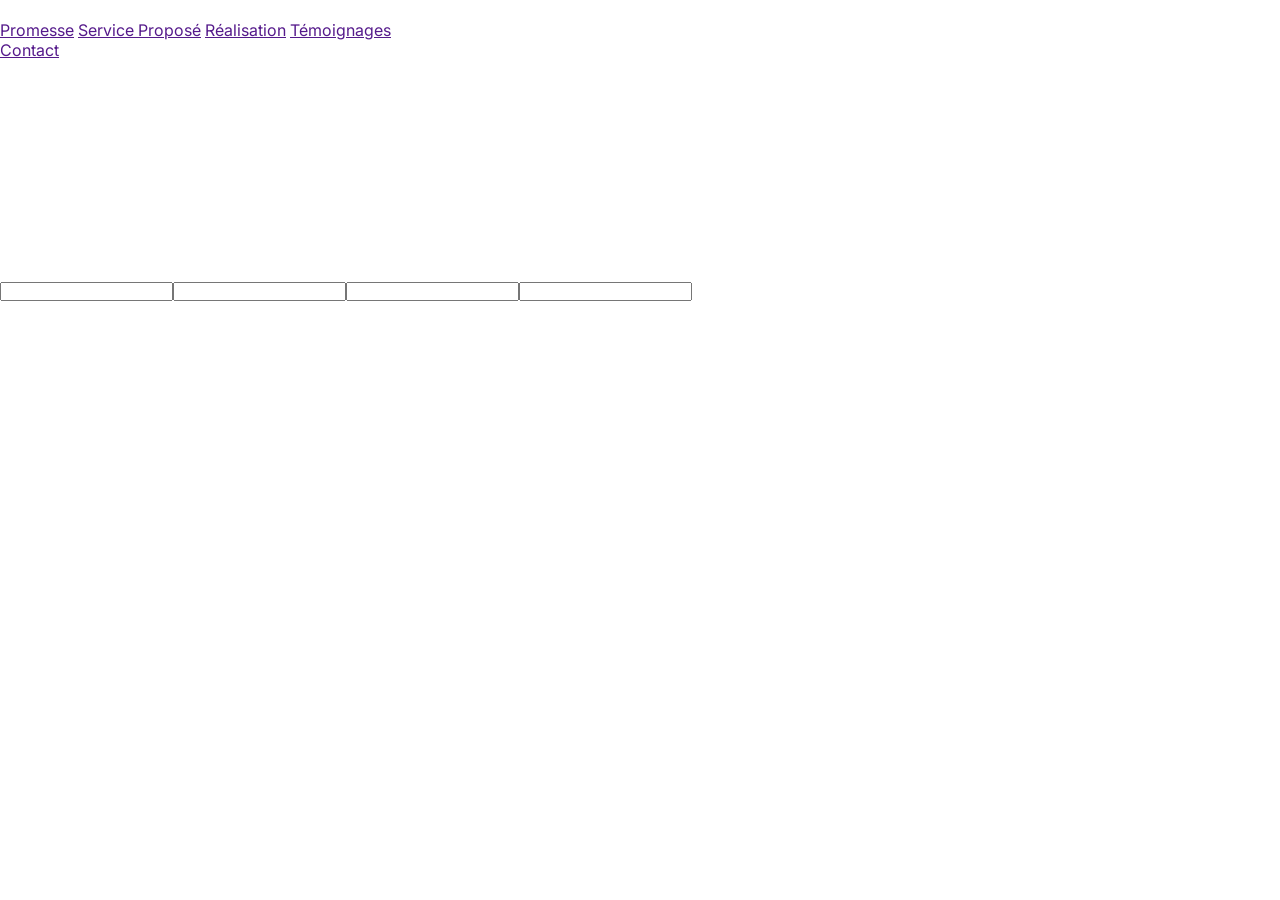
==== index.html @ 71e2f0ba "Sarah la plus belle <3" ====
<!DOCTYPE html>
<html lang="en">

<head>
    <meta charset="UTF-8">
    <meta name="viewport" content="width=device-width, initial-scale=1.0">
    <title>Document</title>
    <link rel="stylesheet" href="style.css">
</head>

<body>
    <header>
        <img src="asset/motion-designer/logo.png" alt="">
        <nav>
            <a href="">Promesse</a>
            <a href="">Service Proposé</a>
            <a href="">Réalisation</a>
            <a href="">Témoignages</a>
        </nav>
        <a href="">Contact</a>
    </header>

    <main>
        <!-- section hero  -->
        <section>
            <div>
                <h1></h1>
                <h3></h3>
                <a href=""></a>
                <a href=""></a>
            </div>
            <div>
                <img src="" alt="">
            </div>
        </section>
        <!-- section promesse et triple photo -->
        <section>
            <h2></h2>
            <p></p>
            <div>
                <div>
                    <img src="" alt="">
                    <img src="" alt="">
                    <img src="" alt="">
                </div>
                <div>
                    <i></i>
                    <p></p>
                    <i></i>
                    <p></p>
                    <i></i>
                    <p></p>
                    <i></i>
                    <p></p>
                </div>
                <a href=""></a>
            </div>
        </section>
        <!-- section triple carte  -->
        <section>
            <div>
                <!-- carte une -->
                <div>
                    <img src="" alt="">
                    <h3></h3>
                    <p></p>
                    <p></p>
                    <a href=""></a>
                </div>
                <!-- carte deux -->
                <div>
                    <img src="" alt="">
                    <h3></h3>
                    <p></p>
                    <p></p>
                    <a href=""></a>
                </div>
                <!-- carte trois -->
                <div>
                    <img src="" alt="">
                    <h3></h3>
                    <p></p>
                    <p></p>
                    <a href=""></a>
                </div>
            </div>
        </section>
        <!-- section realisation avec 4 grosse div -->
        <section>
            <h2></h2>
            <!-- div normal -->
            <div>
                <div>
                    <img src="" alt="">
                </div>
                <div>
                    <h3></h3>
                    <p></p>
                </div>
            </div>
            <!-- div inverser -->
            <div>
                <div>
                    <h3></h3>
                    <p></p>
                </div>
                <div>
                    <img src="" alt="">
                </div>
            </div>
            <!-- div normal -->
            <div>
                <div>
                    <img src="" alt="">
                </div>
                <div>
                    <h3></h3>
                    <p></p>
                </div>
            </div>
            <!-- div inverser -->
            <div>
                <div>
                    <h3></h3>
                    <p></p>
                </div>
                <div>
                    <img src="" alt="">
                </div>
            </div>
        </section>
        <!-- section temoignage -->
        <section>
            <h2></h2>
            <i></i>
            <div>
                <p></p>
                <div>
                    <img src="" alt="">
                    <p></p>
                    <p></p>
                </div>
            </div>
            <div>
                <p></p>
                <div>
                    <img src="" alt="">
                    <p></p>
                    <p></p>
                </div>
            </div>
            <i></i>
        </section>
    </main>

    <!-- et le footer de trouble -->
    <footer>
        <div>
            <div>
                <h3></h3>
                <p></p>
                <a href=""></a><a href=""></a><a href=""></a><a href=""></a><a href=""></a>
            </div>
            <div>
                <input type="text"><input type="text"><input type="text"><input type="text">
            </div>
            <a href=""></a>
        </div>
    </footer>
</body>

</html>
---- style.css ----
@import url('https://fonts.googleapis.com/css2?family=Inter:ital,opsz,wght@0,14..32,100..900;1,14..32,100..900&family=Space+Grotesk:wght@300..700&display=swap');

* {
    padding: 0;
    margin: 0;
    box-sizing: border-box;
}

/*-----------------------------------------------------------CLASSE GLOBAL------------------------------------------------------*/
body {
    font-family: "Inter", sans-serif;
}

h1 {
    font-family: "Space Grotesk", sans-serif;
}

h2 {
    font-family: "Space Grotesk", sans-serif;
}

h3 {
    font-family: "Space Grotesk", sans-serif;
}

/*-----------------------------------------------------------CLASSE DE TAILLE------------------------------------------------------*/
.w-100 {
    width: 100%;
}

.w-50 {
    width: 50%;
}

.w-48 {
    width: 48%;
}

.w-30 {
    width: 30%;
}

.w-20 {
    width: 20%;
}

.gap100 {
    gap: 100px;
}

.gap50 {
    gap: 50px;
}

.gap30 {
    gap: 30px;
}


/*-----------------------------------------------------------FLEX-BOX------------------------------------------------------*/
.flex {
    display: flex;
    flex-wrap: wrap;
}

.space-between {
    justify-content: space-between;
}

.center-ver {
    align-items: center;
}

.center-orh {
    justify-content: center;
}

/*--------------------------------------------------------MARGIN ET PADDING----------------------------------------------------------*/
.mgt128 {
    margin-top: 128px;
}

.mgt50 {
    margin-top: 50px;
}

.mgt30 {
    margin-top: 30px;
}

.mgt15 {
    margin-top: 25px;
}

.mgb128 {
    margin-bottom: 128px;
}

.mgb50 {
    margin-bottom: 50px;
}

.mgb30 {
    margin-bottom: 30px;
}

.mgb15 {
    margin-bottom: 15px;
}

/*----------------------------------------------------CONTAINER----------------------------------------------*/
.container1000 {
    max-width: 1000px;
    margin-left: auto;
    margin-right: auto;
}
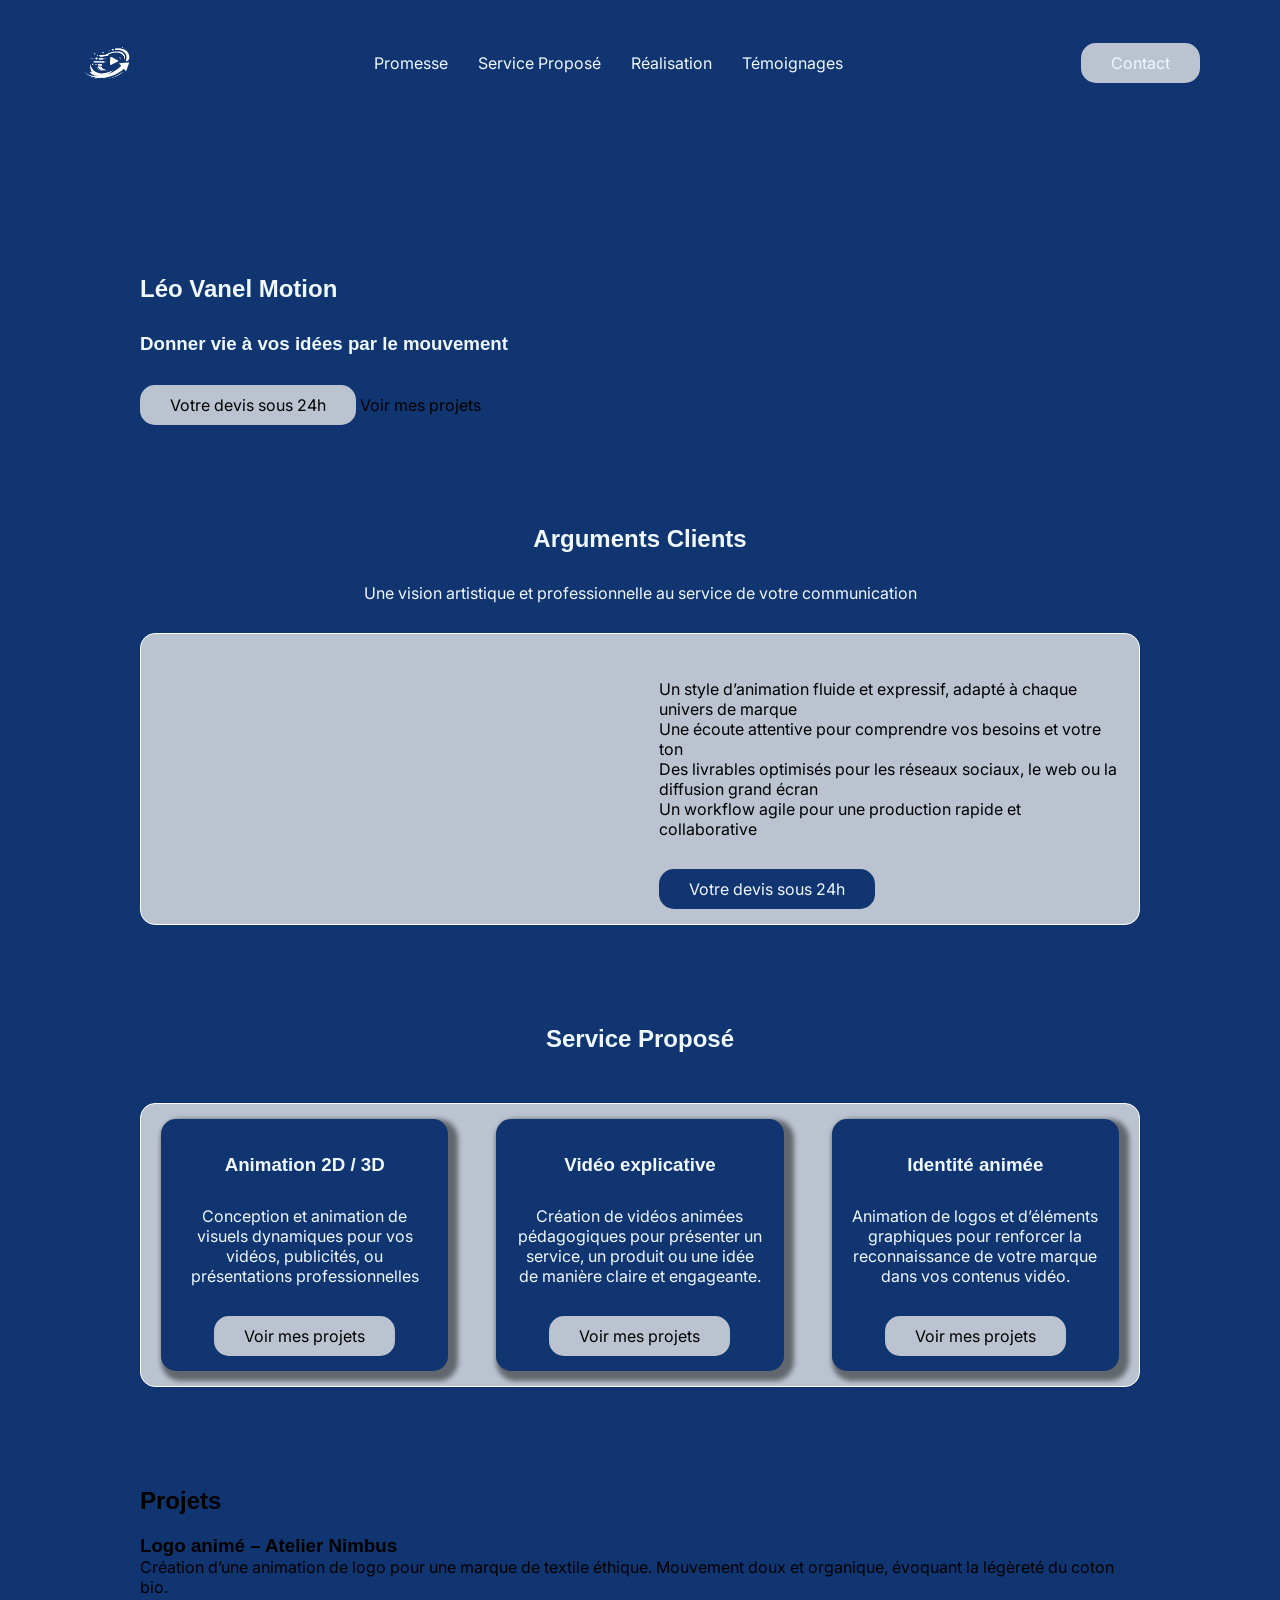
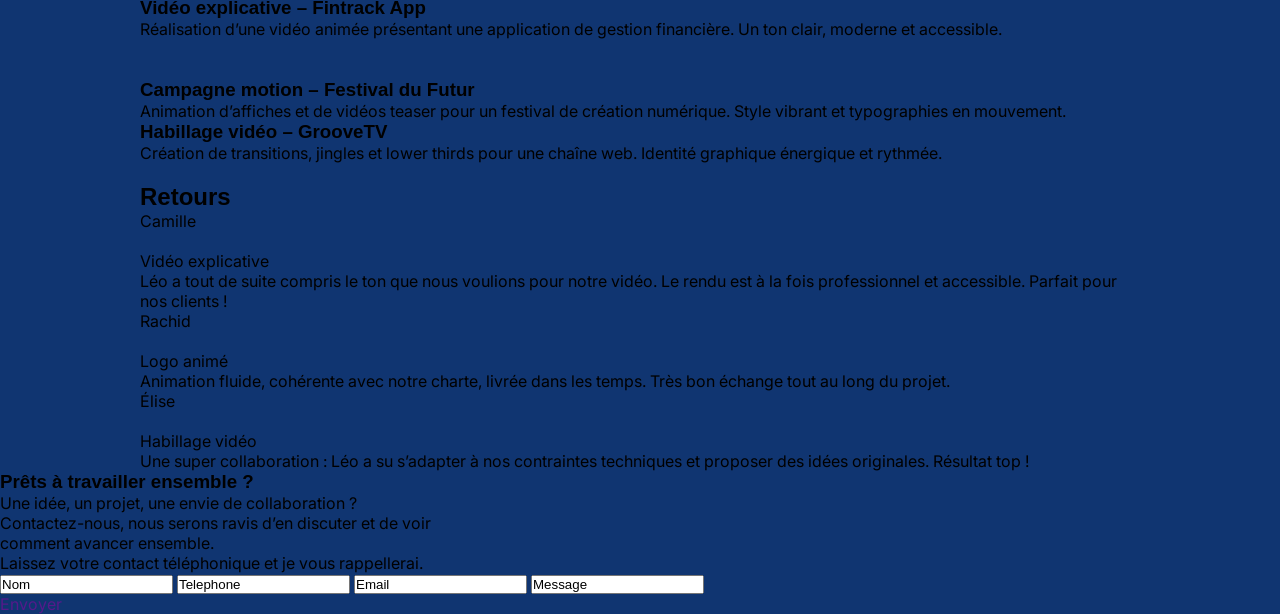
==== commit 3746237f: "drge" ====
--- a/index.html
+++ b/index.html
@@ -6,165 +6,200 @@
     <meta name="viewport" content="width=device-width, initial-scale=1.0">
     <title>Document</title>
     <link rel="stylesheet" href="style.css">
+    <link rel="stylesheet" type="text/css"
+        href="https://cdn.jsdelivr.net/npm/@phosphor-icons/web@2.1.1/src/regular/style.css" />
+    <link rel="stylesheet" type="text/css"
+        href="https://cdn.jsdelivr.net/npm/@phosphor-icons/web@2.1.1/src/fill/style.css" />
 </head>
 
 <body>
-    <header>
-        <img src="asset/motion-designer/logo.png" alt="">
-        <nav>
-            <a href="">Promesse</a>
-            <a href="">Service Proposé</a>
-            <a href="">Réalisation</a>
-            <a href="">Témoignages</a>
+    <header class="flex space-between center-ver">
+        <img src="asset/motion-designer/transparent-logo.png" alt="" width="5%" class="blanc">
+        <nav class="flex gap30 align-center">
+            <a href="#promesse" class="txtalice txt-center">Promesse</a>
+            <a href="#service" class="txtalice txt-center">Service Proposé</a>
+            <a href="#réalisation" class="txtalice txt-center">Réalisation</a>
+            <a href="#témoignage" class="txtalice txt-center">Témoignages</a>
         </nav>
-        <a href="">Contact</a>
+        <a href="#contact" class="txtalice txt-center btn-gris">Contact</a>
     </header>
 
-    <main>
+    <main class="container1000">
         <!-- section hero  -->
-        <section>
-            <div>
-                <h1></h1>
-                <h3></h3>
-                <a href=""></a>
-                <a href=""></a>
-            </div>
-            <div>
-                <img src="" alt="">
+        <section class="flex space-between mgt100">
+            <div class="w-48">
+                <h1 class="txtalice mgt50">Léo Vanel Motion</h1>
+                <h3 class="txtalice mgt30">Donner vie à vos idées par le mouvement</h3>
+                <a href="" class="change-a mgt30 gap10 btn-gris txtblack">Votre devis sous 24h</a>
+                <a href="" class="change-a mgt30 btn-hero txtblack">Voir mes projets</a>
+            </div>
+            <div class="w-48">
+                <img src="asset/motion-designer/couverture.png" alt="" width="100%" class="br-15">
             </div>
         </section>
         <!-- section promesse et triple photo -->
-        <section>
-            <h2></h2>
-            <p></p>
-            <div>
-                <div>
-                    <img src="" alt="">
-                    <img src="" alt="">
-                    <img src="" alt="">
-                </div>
-                <div>
-                    <i></i>
-                    <p></p>
-                    <i></i>
-                    <p></p>
-                    <i></i>
-                    <p></p>
-                    <i></i>
-                    <p></p>
-                </div>
-                <a href=""></a>
-            </div>
-        </section>
-        <!-- section triple carte  -->
-        <section>
-            <div>
+        <section id="promesse" class="mgt100">
+            <h2 class="txtalice txt-center">Arguments Clients</h2>
+            <p class="txtalice txt-center mgt30">Une vision artistique et professionnelle au service de votre
+                communication</p>
+            <div class="flex space-between card-grise mgt30">
+                <div class="w-48 mgt30">
+                    <img src="asset/motion-designer/promesse.png" alt="" width="50%" class="br-15">
+                    <img src="" alt="">
+                    <img src="" alt="">
+                </div>
+                <div class="w-48 mgt30 ">
+                    <i class="ph ph-check-circle"></i>
+                    <p> Un style d’animation fluide et expressif, adapté à chaque univers de marque</p>
+
+                    <i class="ph ph-check-circle"></i>
+                    <p>Une écoute attentive pour comprendre vos besoins et votre ton</p>
+
+                    <i class="ph ph-check-circle"></i>
+                    <p>Des livrables optimisés pour les réseaux sociaux, le web ou la diffusion grand écran</p>
+
+                    <i class="ph ph-check-circle"></i>
+                    <p>Un workflow agile pour une production rapide et collaborative</p>
+
+                    <a href="" class="change-a btn-blue txtalice mgt30">Votre devis sous 24h</a>
+                </div>
+
+            </div>
+        </section>
+        <!-- section Service Proposé + triple carte  -->
+        <section id="service" class="mgt100">
+            <h2 class="txt-center txtalice">Service Proposé</h2>
+            <div class="flex space-between mgt50 card-grise">
                 <!-- carte une -->
-                <div>
-                    <img src="" alt="">
-                    <h3></h3>
-                    <p></p>
-                    <p></p>
-                    <a href=""></a>
+                <div class="w-30 card-blue txt-center">
+                    <img src="" alt="">
+                    <h3 class="txtalice">Animation 2D / 3D</h3>
+                    <p class="txtalice mgt30">Conception et animation de visuels dynamiques pour vos vidéos, publicités, ou
+                        présentations professionnelles</p>
+                    <a href="asset/motion-designer/services/animation.png" class="btn-gris change-a txt-center mgt30 txtblack">Voir mes projets</a>
                 </div>
                 <!-- carte deux -->
-                <div>
-                    <img src="" alt="">
-                    <h3></h3>
-                    <p></p>
-                    <p></p>
-                    <a href=""></a>
+                <div class="w-30 card-blue txt-center">
+                    <img src="" alt="">
+                    <h3 class="txtalice">Vidéo explicative</h3>
+                    <p class="txtalice mgt30"> Création de vidéos animées pédagogiques pour présenter un service, un produit
+                        ou une idée de manière claire et engageante.</p>
+                    <a href="asset/motion-designer/services/video-explicative.png" class="btn-gris change-a txt-center mgt30 txtblack">Voir mes projets</a>
                 </div>
                 <!-- carte trois -->
-                <div>
-                    <img src="" alt="">
-                    <h3></h3>
-                    <p></p>
-                    <p></p>
-                    <a href=""></a>
+                <div class="w-30 card-blue txt-center">
+                    <img src="" alt="">
+                    <h3 class="txtalice">Identité animée</h3>
+                    <p class="txtalice mgt30">Animation de logos et d’éléments graphiques pour renforcer la reconnaissance de
+                        votre marque dans vos contenus vidéo.</p>
+                    <a href="asset/motion-designer/services/identite-animee.png" class="btn-gris change-a txt-center mgt30 txtblack">Voir mes projets</a>
                 </div>
             </div>
         </section>
         <!-- section realisation avec 4 grosse div -->
-        <section>
-            <h2></h2>
+        <section id="réalisation" class="mgt100">
+            <h2>Projets</h2>
             <!-- div normal -->
             <div>
                 <div>
-                    <img src="" alt="">
-                </div>
-                <div>
-                    <h3></h3>
-                    <p></p>
+                    <img src="asset/motion-designer/projets/atelier-nimbus.png" alt="" width="50%">
+                </div>
+                <div>
+                    <h3> Logo animé – Atelier Nimbus</h3>
+                    <p>Création d’une animation de logo pour une marque de textile éthique.
+                        Mouvement doux et organique, évoquant la légèreté du coton bio.</p>
                 </div>
             </div>
             <!-- div inverser -->
             <div>
                 <div>
-                    <h3></h3>
-                    <p></p>
-                </div>
-                <div>
-                    <img src="" alt="">
+                    <h3>Vidéo explicative – Fintrack App</h3>
+                    <p>Réalisation d’une vidéo animée présentant une application de gestion
+                        financière. Un ton clair, moderne et accessible.</p>
+                </div>
+                <div>
+                    <img src="asset/motion-designer/projets/fintrack.png" alt="" width="50%">
                 </div>
             </div>
             <!-- div normal -->
             <div>
                 <div>
-                    <img src="" alt="">
-                </div>
-                <div>
-                    <h3></h3>
-                    <p></p>
+                    <img src="asset/motion-designer/projets/festival-futur.png" alt="" width="50%">
+                </div>
+                <div>
+                    <h3>Campagne motion – Festival du Futur</h3>
+                    <p>Animation d’affiches et de vidéos teaser pour un festival de création
+                        numérique. Style vibrant et typographies en mouvement.</p>
                 </div>
             </div>
             <!-- div inverser -->
             <div>
                 <div>
-                    <h3></h3>
-                    <p></p>
-                </div>
-                <div>
-                    <img src="" alt="">
+                    <h3>Habillage vidéo – GrooveTV</h3>
+                    <p> Création de transitions, jingles et lower thirds pour une chaîne web.
+                        Identité graphique énergique et rythmée.</p>
+                </div>
+                <div>
+                    <img src="asset/motion-designer/projets/groove-tv.png" alt="" width="50%">
                 </div>
             </div>
         </section>
         <!-- section temoignage -->
-        <section>
-            <h2></h2>
-            <i></i>
-            <div>
-                <p></p>
-                <div>
-                    <img src="" alt="">
-                    <p></p>
-                    <p></p>
-                </div>
-            </div>
-            <div>
-                <p></p>
-                <div>
-                    <img src="" alt="">
-                    <p></p>
-                    <p></p>
-                </div>
-            </div>
-            <i></i>
+        <section id="témoignage">
+            <h2>Retours</h2>
+            <i class="ph ph-arrow-circle-left"></i>
+            <div>
+                <p>Camille</p>
+                <div>
+                    <img src="" alt="">
+                    <p>Vidéo explicative</p>
+                    <p>Léo a tout de suite compris le ton que nous voulions pour notre vidéo. Le
+                        rendu est à la fois professionnel et accessible. Parfait pour nos clients !
+                    </p>
+                </div>
+            </div>
+            <div>
+                <p>Rachid</p>
+                <div>
+                    <img src="" alt="">
+                    <p>Logo animé</p>
+                    <p>Animation fluide, cohérente avec notre charte, livrée dans les temps. Très
+                        bon échange tout au long du projet.</p>
+                </div>
+            </div>
+            <div>
+                <p>Élise</p>
+                <div>
+                    <img src="" alt="">
+                    <p>Habillage vidéo</p>
+                    <p>Une super collaboration : Léo a su s’adapter à nos contraintes techniques
+                        et proposer des idées originales. Résultat top !</p>
+                </div>
+            </div>
+            <i class="ph ph-arrow-circle-right"></i>
         </section>
     </main>
 
     <!-- et le footer de trouble -->
-    <footer>
+    <footer id="contact">
         <div>
             <div>
-                <h3></h3>
-                <p></p>
-                <a href=""></a><a href=""></a><a href=""></a><a href=""></a><a href=""></a>
-            </div>
-            <div>
-                <input type="text"><input type="text"><input type="text"><input type="text">
-            </div>
-            <a href=""></a>
+                <h3>Prêts à travailler ensemble ?</h3>
+                <p>Une idée, un projet, une envie de collaboration ?<br>
+                    Contactez-nous, nous serons ravis d’en discuter et de voir <br>
+                    comment avancer ensemble. <br>
+                    Laissez votre contact téléphonique et je vous rappellerai.</p>
+                <a href=""><i class="ph ph-discord-logo"></i></a><a href=""><i class="ph ph-facebook-logo"></i></a><a
+                    href=""><i class="ph ph-dribbble-logo"></i></a><a href=""><i class="ph ph-instagram-logo"></i></a><a
+                    href=""><i class="ph ph-behance-logo"></i></a>
+            </div>
+            <div>
+                <input type="text" value="Nom">
+                <input type="text" value="Telephone">
+                <input type="text" value="Email">
+                <input type="text" value="Message">
+            </div>
+            <a href="">Envoyer</a>
         </div>
     </footer>
 </body>
--- a/style.css
+++ b/style.css
@@ -9,6 +9,7 @@
 /*-----------------------------------------------------------CLASSE GLOBAL------------------------------------------------------*/
 body {
     font-family: "Inter", sans-serif;
+    background-color: #103571;
 }
 
 h1 {
@@ -22,6 +23,35 @@
 h3 {
     font-family: "Space Grotesk", sans-serif;
 }
+
+a{
+    text-decoration: none;
+}
+
+header{
+    padding: 40px 80px;
+}
+/*--------------------------------------------------------TEXTE--------------------------------------------------------------------*/
+.suppuce{
+    list-style-type: none;
+}
+
+.no-line{
+    text-decoration: none;
+}
+
+.bold{
+    font-weight: 800;
+}
+
+.txt-center{
+    text-align: center;
+}
+
+.majuscule{
+    text-transform: uppercase;
+}
+
 
 /*-----------------------------------------------------------CLASSE DE TAILLE------------------------------------------------------*/
 .w-100 {
@@ -54,6 +84,10 @@
 
 .gap30 {
     gap: 30px;
+}
+
+.gap10{
+    gap: 10px;
 }
 
 
@@ -75,9 +109,16 @@
     justify-content: center;
 }
 
+.change-a{
+    display: inline-block;
+}
 /*--------------------------------------------------------MARGIN ET PADDING----------------------------------------------------------*/
 .mgt128 {
     margin-top: 128px;
+}
+
+.mgt100{
+    margin-top: 100px;
 }
 
 .mgt50 {
@@ -113,4 +154,59 @@
     max-width: 1000px;
     margin-left: auto;
     margin-right: auto;
+}
+/*----------------------------------------------------CLASSE DE COULEURS----------------------------------------------*/
+.txtalice{
+    color: aliceblue;
+}
+
+.txtblue{
+    color: #103571;
+}
+
+.txtblack{
+    color: black;
+}
+
+.blanc{
+    filter: invert(1) saturate(0) brightness(8);
+}
+/*----------------------------------------------------ARRONDIE ET DEPLACEMENT----------------------------------------------*/
+.rond-header{
+    border-radius: 50%;
+}
+
+.br-15{
+    border-radius: 15px;
+}
+
+.moove-logo{
+    transform: translate(0px 0px);
+}
+
+/*----------------------------------------------------CARD ET BOUTTON----------------------------------------------*/
+.btn-gris{
+    background-color: #bbc3d0;
+    padding: 10px 30px;
+    border-radius: 15px;
+}
+
+.btn-blue{
+    background-color: #103571;
+    padding: 10px 30px;
+    border-radius: 15px;
+}
+
+.card-grise{
+background-color: #bbc3d0;
+padding: 15px 20px;
+border-radius: 15px;
+border: solid 1px #ffffff;
+}
+
+.card-blue{
+    background-color: #103571;
+    padding: 15px 20px;
+    border-radius: 15px;
+    box-shadow: 5px 5px 5px 5px rgba(0, 0, 0, 0.473);
 }
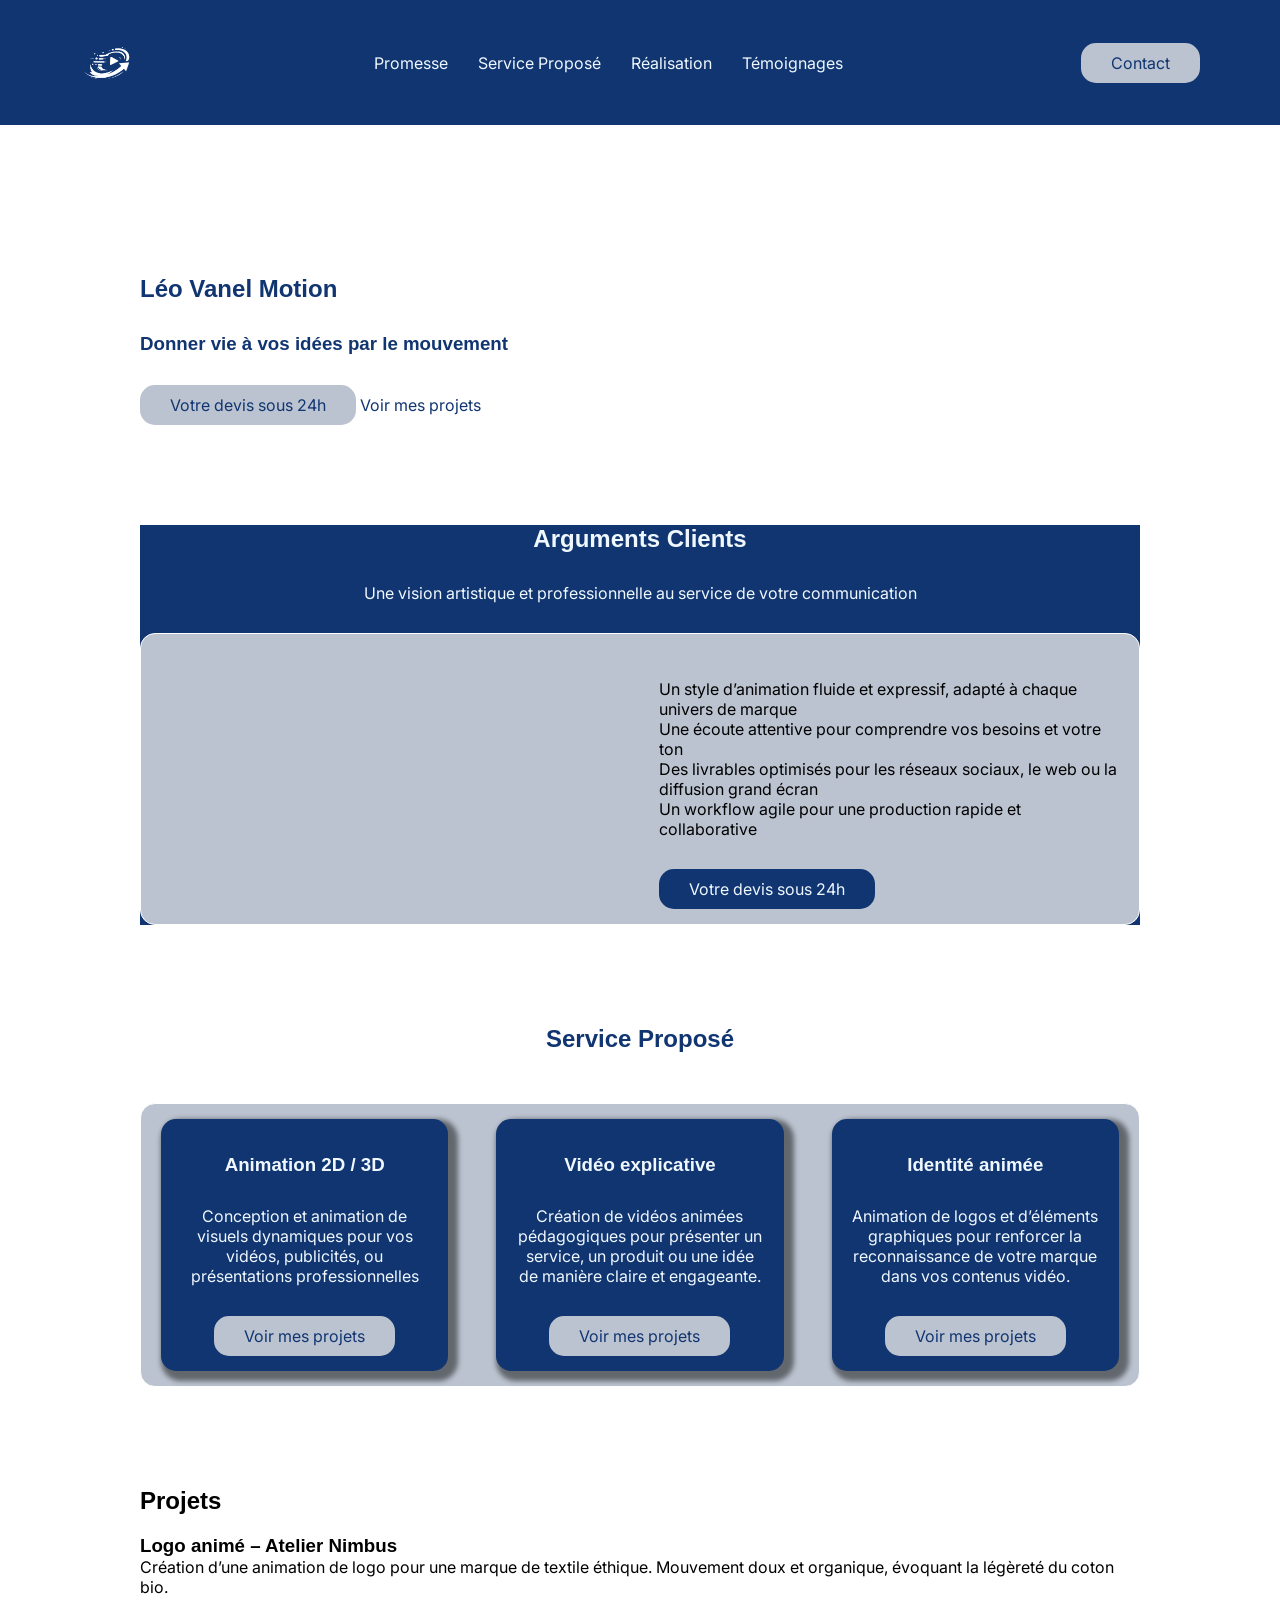
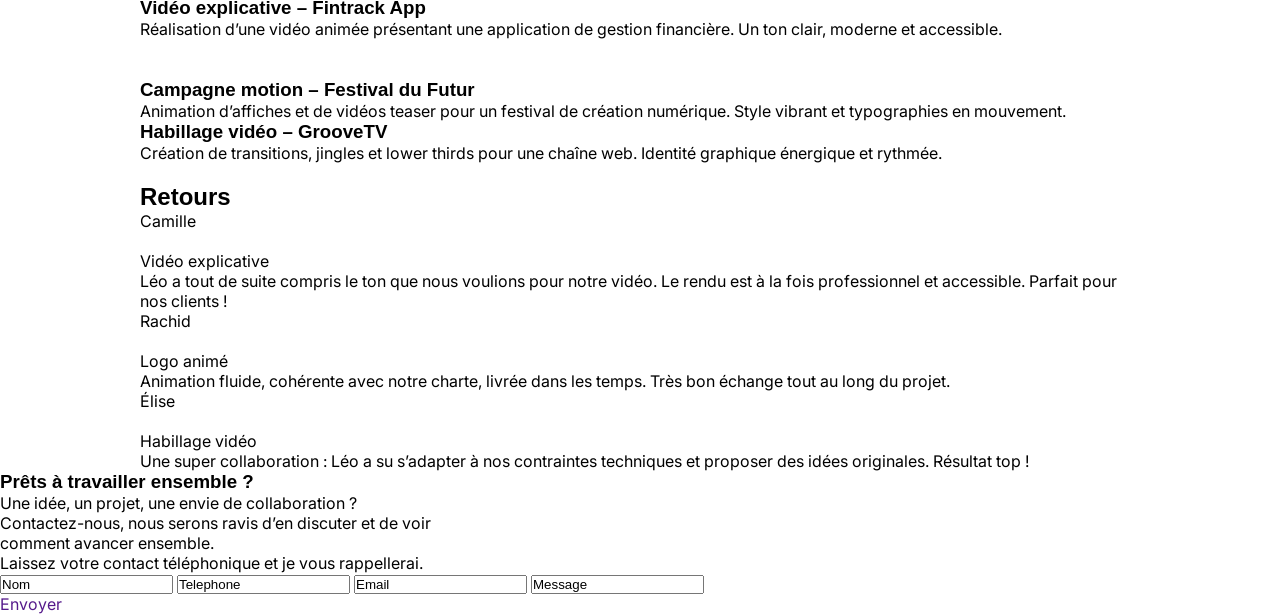
==== commit 2f3d3454: "gqh" ====
--- a/index.html
+++ b/index.html
@@ -13,7 +13,7 @@
 </head>
 
 <body>
-    <header class="flex space-between center-ver">
+    <header class="flex space-between center-ver bg-blue">
         <img src="asset/motion-designer/transparent-logo.png" alt="" width="5%" class="blanc">
         <nav class="flex gap30 align-center">
             <a href="#promesse" class="txtalice txt-center">Promesse</a>
@@ -21,24 +21,24 @@
             <a href="#réalisation" class="txtalice txt-center">Réalisation</a>
             <a href="#témoignage" class="txtalice txt-center">Témoignages</a>
         </nav>
-        <a href="#contact" class="txtalice txt-center btn-gris">Contact</a>
+        <a href="#contact" class="txtblue txt-center btn-gris">Contact</a>
     </header>
 
     <main class="container1000">
         <!-- section hero  -->
         <section class="flex space-between mgt100">
             <div class="w-48">
-                <h1 class="txtalice mgt50">Léo Vanel Motion</h1>
-                <h3 class="txtalice mgt30">Donner vie à vos idées par le mouvement</h3>
-                <a href="" class="change-a mgt30 gap10 btn-gris txtblack">Votre devis sous 24h</a>
-                <a href="" class="change-a mgt30 btn-hero txtblack">Voir mes projets</a>
+                <h1 class="txtblue mgt50">Léo Vanel Motion</h1>
+                <h3 class="txtblue mgt30">Donner vie à vos idées par le mouvement</h3>
+                <a href="" class="change-a mgt30 gap10 btn-gris txtblue">Votre devis sous 24h</a>
+                <a href="" class="change-a mgt30 btn-hero txtblue">Voir mes projets</a>
             </div>
             <div class="w-48">
                 <img src="asset/motion-designer/couverture.png" alt="" width="100%" class="br-15">
             </div>
         </section>
         <!-- section promesse et triple photo -->
-        <section id="promesse" class="mgt100">
+        <section id="promesse" class="mgt100 bg-blue">
             <h2 class="txtalice txt-center">Arguments Clients</h2>
             <p class="txtalice txt-center mgt30">Une vision artistique et professionnelle au service de votre
                 communication</p>
@@ -68,7 +68,7 @@
         </section>
         <!-- section Service Proposé + triple carte  -->
         <section id="service" class="mgt100">
-            <h2 class="txt-center txtalice">Service Proposé</h2>
+            <h2 class="txt-center txtblue">Service Proposé</h2>
             <div class="flex space-between mgt50 card-grise">
                 <!-- carte une -->
                 <div class="w-30 card-blue txt-center">
@@ -76,7 +76,7 @@
                     <h3 class="txtalice">Animation 2D / 3D</h3>
                     <p class="txtalice mgt30">Conception et animation de visuels dynamiques pour vos vidéos, publicités, ou
                         présentations professionnelles</p>
-                    <a href="asset/motion-designer/services/animation.png" class="btn-gris change-a txt-center mgt30 txtblack">Voir mes projets</a>
+                    <a href="asset/motion-designer/services/animation.png" class="btn-gris change-a txt-center mgt30 txtblue">Voir mes projets</a>
                 </div>
                 <!-- carte deux -->
                 <div class="w-30 card-blue txt-center">
@@ -84,7 +84,7 @@
                     <h3 class="txtalice">Vidéo explicative</h3>
                     <p class="txtalice mgt30"> Création de vidéos animées pédagogiques pour présenter un service, un produit
                         ou une idée de manière claire et engageante.</p>
-                    <a href="asset/motion-designer/services/video-explicative.png" class="btn-gris change-a txt-center mgt30 txtblack">Voir mes projets</a>
+                    <a href="asset/motion-designer/services/video-explicative.png" class="btn-gris change-a txt-center mgt30 txtblue">Voir mes projets</a>
                 </div>
                 <!-- carte trois -->
                 <div class="w-30 card-blue txt-center">
@@ -92,7 +92,7 @@
                     <h3 class="txtalice">Identité animée</h3>
                     <p class="txtalice mgt30">Animation de logos et d’éléments graphiques pour renforcer la reconnaissance de
                         votre marque dans vos contenus vidéo.</p>
-                    <a href="asset/motion-designer/services/identite-animee.png" class="btn-gris change-a txt-center mgt30 txtblack">Voir mes projets</a>
+                    <a href="asset/motion-designer/services/identite-animee.png" class="btn-gris change-a txt-center mgt30 txtblue">Voir mes projets</a>
                 </div>
             </div>
         </section>
--- a/style.css
+++ b/style.css
@@ -9,7 +9,6 @@
 /*-----------------------------------------------------------CLASSE GLOBAL------------------------------------------------------*/
 body {
     font-family: "Inter", sans-serif;
-    background-color: #103571;
 }
 
 h1 {
@@ -185,6 +184,10 @@
 }
 
 /*----------------------------------------------------CARD ET BOUTTON----------------------------------------------*/
+.bg-blue{
+    background-color: #103571;
+}
+
 .btn-gris{
     background-color: #bbc3d0;
     padding: 10px 30px;
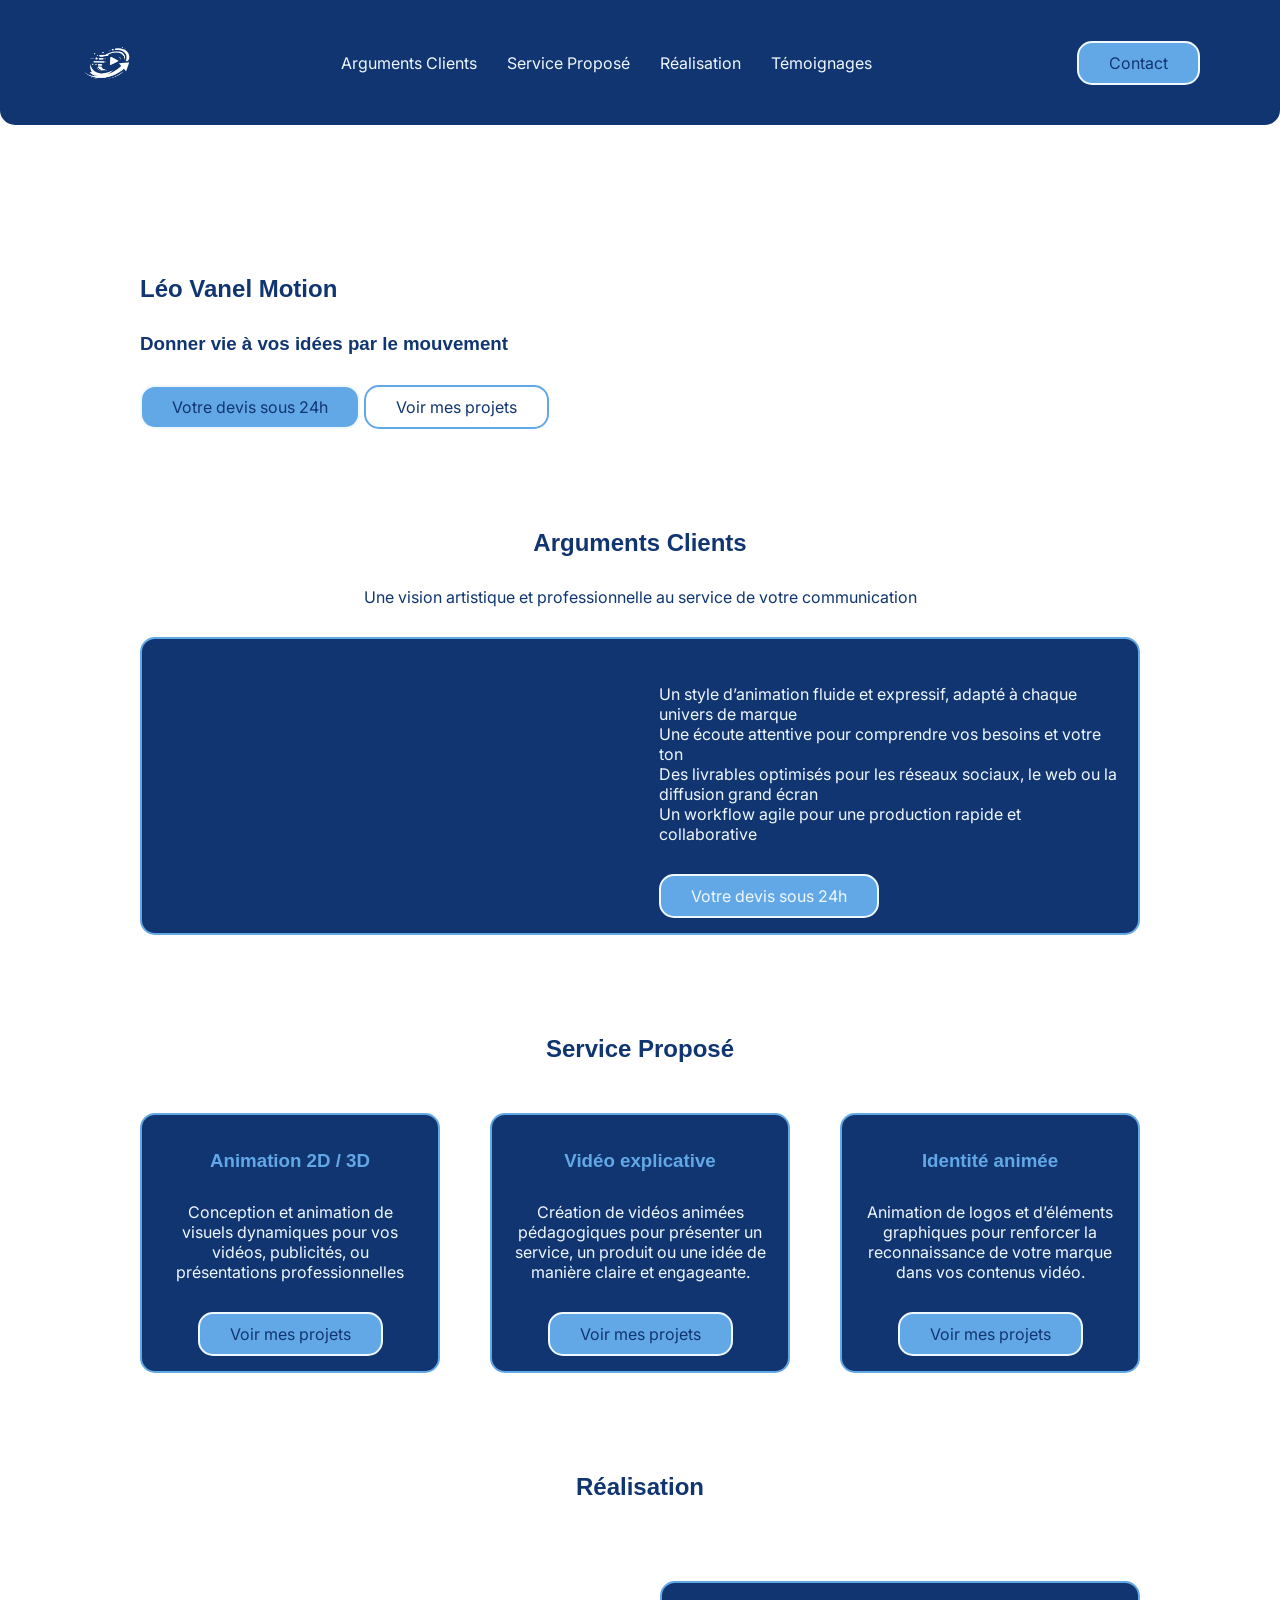
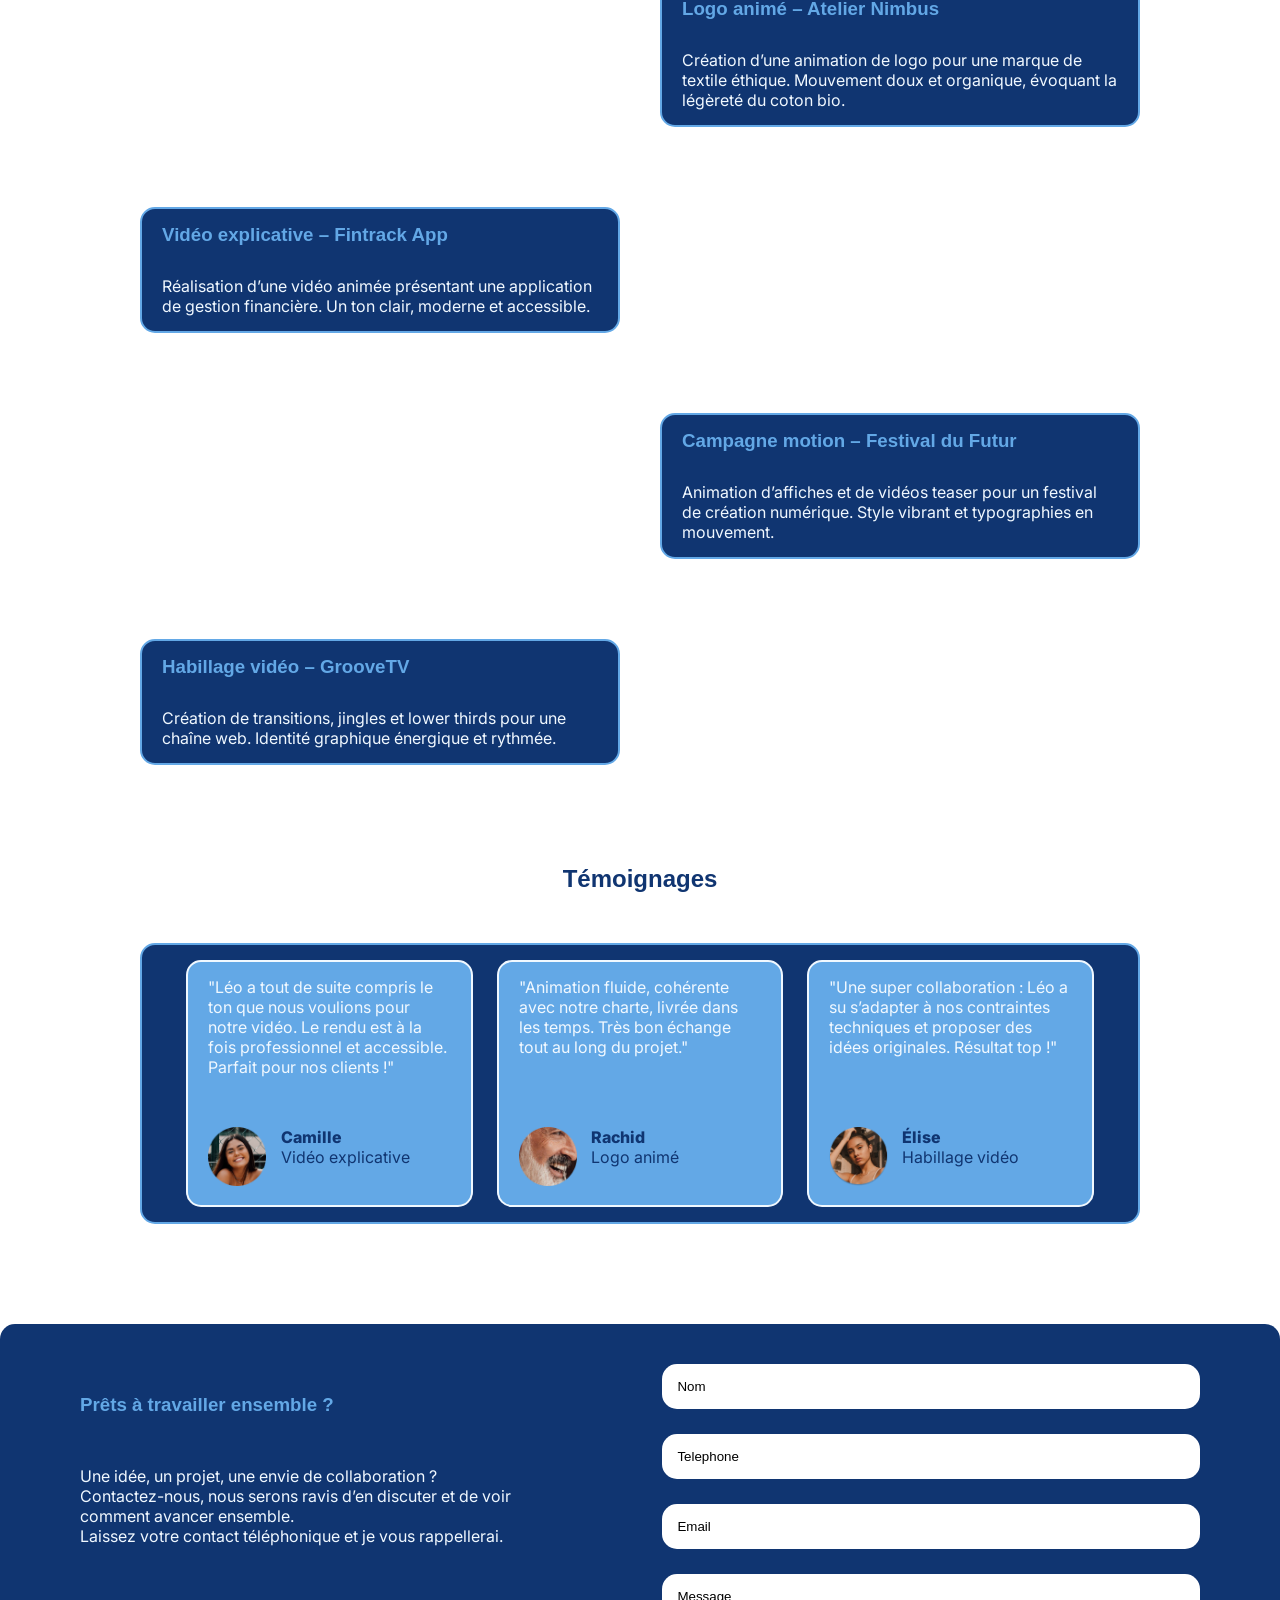
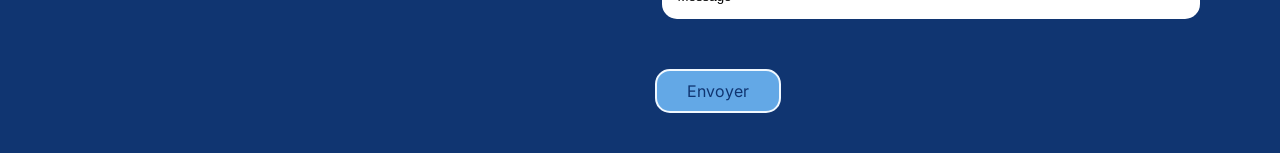
==== commit f9a754e1: "Pour sarah" ====
--- a/index.html
+++ b/index.html
@@ -16,12 +16,12 @@
     <header class="flex space-between center-ver bg-blue">
         <img src="asset/motion-designer/transparent-logo.png" alt="" width="5%" class="blanc">
         <nav class="flex gap30 align-center">
-            <a href="#promesse" class="txtalice txt-center">Promesse</a>
+            <a href="#promesse" class="txtalice txt-center">Arguments Clients</a>
             <a href="#service" class="txtalice txt-center">Service Proposé</a>
             <a href="#réalisation" class="txtalice txt-center">Réalisation</a>
             <a href="#témoignage" class="txtalice txt-center">Témoignages</a>
         </nav>
-        <a href="#contact" class="txtblue txt-center btn-gris">Contact</a>
+        <a href="#contact" class="txtblue txt-center btn-ciel">Contact</a>
     </header>
 
     <main class="container1000">
@@ -30,38 +30,39 @@
             <div class="w-48">
                 <h1 class="txtblue mgt50">Léo Vanel Motion</h1>
                 <h3 class="txtblue mgt30">Donner vie à vos idées par le mouvement</h3>
-                <a href="" class="change-a mgt30 gap10 btn-gris txtblue">Votre devis sous 24h</a>
-                <a href="" class="change-a mgt30 btn-hero txtblue">Voir mes projets</a>
+                <a href="" class="change-a mgt30 gap10 btn-ciel txtblue">Votre devis sous 24h</a>
+                <a href="" class="change-a mgt30 btn-hero txtblue btn-border-ciel">Voir mes projets</a>
             </div>
             <div class="w-48">
                 <img src="asset/motion-designer/couverture.png" alt="" width="100%" class="br-15">
             </div>
         </section>
         <!-- section promesse et triple photo -->
-        <section id="promesse" class="mgt100 bg-blue">
-            <h2 class="txtalice txt-center">Arguments Clients</h2>
-            <p class="txtalice txt-center mgt30">Une vision artistique et professionnelle au service de votre
+        <section id="promesse" class="mgt100">
+            <h2 class="txtblue txt-center">Arguments Clients</h2>
+            <p class="txtblue txt-center mgt30">Une vision artistique et professionnelle au service de votre
                 communication</p>
-            <div class="flex space-between card-grise mgt30">
+            <div class="flex space-between big-card-bleu mgt30">
                 <div class="w-48 mgt30">
                     <img src="asset/motion-designer/promesse.png" alt="" width="50%" class="br-15">
                     <img src="" alt="">
                     <img src="" alt="">
-                </div>
-                <div class="w-48 mgt30 ">
-                    <i class="ph ph-check-circle"></i>
+                    <img src="" alt="">
+                </div>
+                <div class="w-48 mgt30 txtalice">
+                    <i class="ph ph-check-circle txt-ciel"></i>
                     <p> Un style d’animation fluide et expressif, adapté à chaque univers de marque</p>
 
-                    <i class="ph ph-check-circle"></i>
+                    <i class="ph ph-check-circle txt-ciel"></i>
                     <p>Une écoute attentive pour comprendre vos besoins et votre ton</p>
 
-                    <i class="ph ph-check-circle"></i>
+                    <i class="ph ph-check-circle txt-ciel"></i>
                     <p>Des livrables optimisés pour les réseaux sociaux, le web ou la diffusion grand écran</p>
 
-                    <i class="ph ph-check-circle"></i>
+                    <i class="ph ph-check-circle txt-ciel"></i>
                     <p>Un workflow agile pour une production rapide et collaborative</p>
 
-                    <a href="" class="change-a btn-blue txtalice mgt30">Votre devis sous 24h</a>
+                    <a href="" class="change-a btn-ciel txtalice mgt30">Votre devis sous 24h</a>
                 </div>
 
             </div>
@@ -69,137 +70,181 @@
         <!-- section Service Proposé + triple carte  -->
         <section id="service" class="mgt100">
             <h2 class="txt-center txtblue">Service Proposé</h2>
-            <div class="flex space-between mgt50 card-grise">
+            <div class="flex space-between mgt50">
                 <!-- carte une -->
                 <div class="w-30 card-blue txt-center">
                     <img src="" alt="">
-                    <h3 class="txtalice">Animation 2D / 3D</h3>
-                    <p class="txtalice mgt30">Conception et animation de visuels dynamiques pour vos vidéos, publicités, ou
+                    <h3 class="txt-ciel">Animation 2D / 3D</h3>
+                    <p class="txtalice mgt30">Conception et animation de visuels dynamiques pour vos vidéos, publicités,
+                        ou
                         présentations professionnelles</p>
-                    <a href="asset/motion-designer/services/animation.png" class="btn-gris change-a txt-center mgt30 txtblue">Voir mes projets</a>
+                    <a href="asset/motion-designer/services/animation.png"
+                        class="btn-ciel change-a txt-center mgt30 txtblue">Voir mes projets</a>
                 </div>
                 <!-- carte deux -->
                 <div class="w-30 card-blue txt-center">
                     <img src="" alt="">
-                    <h3 class="txtalice">Vidéo explicative</h3>
-                    <p class="txtalice mgt30"> Création de vidéos animées pédagogiques pour présenter un service, un produit
+                    <h3 class="txt-ciel">Vidéo explicative</h3>
+                    <p class="txtalice mgt30"> Création de vidéos animées pédagogiques pour présenter un service, un
+                        produit
                         ou une idée de manière claire et engageante.</p>
-                    <a href="asset/motion-designer/services/video-explicative.png" class="btn-gris change-a txt-center mgt30 txtblue">Voir mes projets</a>
+                    <a href="asset/motion-designer/services/video-explicative.png"
+                        class="btn-ciel change-a txt-center mgt30 txtblue">Voir mes projets</a>
                 </div>
                 <!-- carte trois -->
                 <div class="w-30 card-blue txt-center">
                     <img src="" alt="">
-                    <h3 class="txtalice">Identité animée</h3>
-                    <p class="txtalice mgt30">Animation de logos et d’éléments graphiques pour renforcer la reconnaissance de
+                    <h3 class="txt-ciel">Identité animée</h3>
+                    <p class="txtalice mgt30">Animation de logos et d’éléments graphiques pour renforcer la
+                        reconnaissance de
                         votre marque dans vos contenus vidéo.</p>
-                    <a href="asset/motion-designer/services/identite-animee.png" class="btn-gris change-a txt-center mgt30 txtblue">Voir mes projets</a>
+                    <a href="asset/motion-designer/services/identite-animee.png"
+                        class="btn-ciel change-a txt-center mgt30 txtblue">Voir mes projets</a>
                 </div>
             </div>
         </section>
         <!-- section realisation avec 4 grosse div -->
         <section id="réalisation" class="mgt100">
-            <h2>Projets</h2>
+            <h2 class="txt-center txtblue">Réalisation</h2>
             <!-- div normal -->
-            <div>
-                <div>
-                    <img src="asset/motion-designer/projets/atelier-nimbus.png" alt="" width="50%">
-                </div>
-                <div>
-                    <h3> Logo animé – Atelier Nimbus</h3>
-                    <p>Création d’une animation de logo pour une marque de textile éthique.
+            <div class="flex space-between mgt80">
+                <div class="w-48">
+                    <img src="asset/motion-designer/projets/atelier-nimbus.png" alt="" width="50%" class="br-15">
+                </div>
+                <div class="w-48 big-card-bleu">
+                    <h3 class="txt-ciel"> Logo animé – Atelier Nimbus</h3>
+                    <p class="mgt30 txtalice">Création d’une animation de logo pour une marque de textile éthique.
                         Mouvement doux et organique, évoquant la légèreté du coton bio.</p>
                 </div>
             </div>
             <!-- div inverser -->
-            <div>
-                <div>
-                    <h3>Vidéo explicative – Fintrack App</h3>
-                    <p>Réalisation d’une vidéo animée présentant une application de gestion
+            <div class="flex space-between mgt80">
+                <div class="w-48 big-card-bleu">
+                    <h3 class="txt-ciel">Vidéo explicative – Fintrack App</h3>
+                    <p class="mgt30 txtalice">Réalisation d’une vidéo animée présentant une application de gestion
                         financière. Un ton clair, moderne et accessible.</p>
                 </div>
-                <div>
-                    <img src="asset/motion-designer/projets/fintrack.png" alt="" width="50%">
+                <div class="w-48">
+                    <img src="asset/motion-designer/projets/fintrack.png" alt="" width="50%" class="br-15 mgl250">
                 </div>
             </div>
             <!-- div normal -->
-            <div>
-                <div>
-                    <img src="asset/motion-designer/projets/festival-futur.png" alt="" width="50%">
-                </div>
-                <div>
-                    <h3>Campagne motion – Festival du Futur</h3>
-                    <p>Animation d’affiches et de vidéos teaser pour un festival de création
+            <div class="flex space-between mgt80">
+                <div class="w-48">
+                    <img src="asset/motion-designer/projets/festival-futur.png" alt="" width="50%" class="br-15">
+                </div>
+                <div class="w-48 big-card-bleu">
+                    <h3 class="txt-ciel">Campagne motion – Festival du Futur</h3>
+                    <p class="mgt30 txtalice">Animation d’affiches et de vidéos teaser pour un festival de création
                         numérique. Style vibrant et typographies en mouvement.</p>
                 </div>
             </div>
             <!-- div inverser -->
-            <div>
-                <div>
-                    <h3>Habillage vidéo – GrooveTV</h3>
-                    <p> Création de transitions, jingles et lower thirds pour une chaîne web.
+            <div class="flex space-between mgt80">
+                <div class="w-48 big-card-bleu">
+                    <h3 class="txt-ciel">Habillage vidéo – GrooveTV</h3>
+                    <p class="mgt30 txtalice"> Création de transitions, jingles et lower thirds pour une chaîne web.
                         Identité graphique énergique et rythmée.</p>
                 </div>
-                <div>
-                    <img src="asset/motion-designer/projets/groove-tv.png" alt="" width="50%">
+                <div class="w-48">
+                    <img src="asset/motion-designer/projets/groove-tv.png" alt="" width="50%" class="br-15 mgl250">
                 </div>
             </div>
         </section>
         <!-- section temoignage -->
-        <section id="témoignage">
-            <h2>Retours</h2>
-            <i class="ph ph-arrow-circle-left"></i>
-            <div>
-                <p>Camille</p>
-                <div>
-                    <img src="" alt="">
-                    <p>Vidéo explicative</p>
-                    <p>Léo a tout de suite compris le ton que nous voulions pour notre vidéo. Le
-                        rendu est à la fois professionnel et accessible. Parfait pour nos clients !
-                    </p>
-                </div>
-            </div>
-            <div>
-                <p>Rachid</p>
-                <div>
-                    <img src="" alt="">
-                    <p>Logo animé</p>
-                    <p>Animation fluide, cohérente avec notre charte, livrée dans les temps. Très
-                        bon échange tout au long du projet.</p>
-                </div>
-            </div>
-            <div>
-                <p>Élise</p>
-                <div>
-                    <img src="" alt="">
-                    <p>Habillage vidéo</p>
-                    <p>Une super collaboration : Léo a su s’adapter à nos contraintes techniques
-                        et proposer des idées originales. Résultat top !</p>
-                </div>
-            </div>
-            <i class="ph ph-arrow-circle-right"></i>
+        <section id="témoignage" class="mgt100">
+            <h2 class="txt-center txtblue">Témoignages</h2>
+            <div class="flex space-between big-card-bleu mgt50">
+                <i class="ph ph-arrow-circle-left txtalice mgt110"></i>
+                <!-- carte de camille -->
+                <div class="w-30 card-ciel">
+
+                    <div>
+
+                        <p class="txtalice">"Léo a tout de suite compris le ton que nous voulions pour notre vidéo. Le
+                            rendu est à la fois professionnel et accessible. Parfait pour nos clients !"
+                        </p>
+                        <div class="flex mgt50">
+                            <div class="w-30">
+                                <img src="asset/motion-designer/Camile.png" alt="" width="80%">
+                            </div>
+                            <div class="w-70">
+                                <p class="bold txtblue">Camille</p>
+                                <p class="txtblue">Vidéo explicative</p>
+                            </div>
+                        </div>
+
+                    </div>
+                </div>
+                <!-- carte de rachid -->
+                <div class="w-30 card-ciel">
+
+                    <div>
+
+                        <p class="txtalice">"Animation fluide, cohérente avec notre charte, livrée dans les temps. Très
+                            bon échange tout au long du projet."</p>
+                        <div class="flex mgt70">
+                            <div class="w-30">
+                                <img src="asset/motion-designer/Rachid.png" alt="" width="80%">
+                            </div>
+                            <div class="w-70">
+                                <p class="bold txtblue ">Rachid</p>
+                                <p class="txtblue">Logo animé</p>
+                            </div>
+                        </div>
+
+
+                    </div>
+                </div>
+                <!-- carte de Elise -->
+                <div class="w-30 card-ciel">
+
+                    <div>
+
+                        <p class="txtalice">"Une super collaboration : Léo a su s’adapter à nos contraintes techniques
+                            et proposer des idées originales. Résultat top !"</p>
+                        <div class="flex mgt70">
+                            <div class="w-30">
+                                <img src="asset/motion-designer/Elise.png" alt="" width="80%">
+
+                            </div>
+                            <div class="w-70">
+                                <p class="bold txtblue">Élise</p>
+                                <p class="txtblue">Habillage vidéo</p>
+                            </div>
+                        </div>
+                    </div>
+
+                </div>
+                <i class="ph ph-arrow-circle-right txtalice mgt110"></i>
         </section>
     </main>
 
     <!-- et le footer de trouble -->
-    <footer id="contact">
-        <div>
-            <div>
-                <h3>Prêts à travailler ensemble ?</h3>
-                <p>Une idée, un projet, une envie de collaboration ?<br>
+    <footer id="contact" class="mgt100 bg-blue">
+        <div class="flex space-between">
+            <div class="w-48">
+                <h3 class="txt-ciel mgt30">Prêts à travailler ensemble ?</h3>
+                <p class="txtalice mgt50">Une idée, un projet, une envie de collaboration ?<br>
                     Contactez-nous, nous serons ravis d’en discuter et de voir <br>
                     comment avancer ensemble. <br>
                     Laissez votre contact téléphonique et je vous rappellerai.</p>
-                <a href=""><i class="ph ph-discord-logo"></i></a><a href=""><i class="ph ph-facebook-logo"></i></a><a
-                    href=""><i class="ph ph-dribbble-logo"></i></a><a href=""><i class="ph ph-instagram-logo"></i></a><a
-                    href=""><i class="ph ph-behance-logo"></i></a>
-            </div>
-            <div>
-                <input type="text" value="Nom">
-                <input type="text" value="Telephone">
-                <input type="text" value="Email">
-                <input type="text" value="Message">
-            </div>
-            <a href="">Envoyer</a>
+                <div class="gap30 flex">
+                    <a href="" class="mgt50 change-a txtalice"><i class="ph ph-discord-logo"></i></a><a href=""
+                        class="mgt50 change-a txtalice"><i class="ph ph-facebook-logo"></i></a><a href=""
+                        class="mgt50 change-a txtalice"><i class="ph ph-dribbble-logo"></i></a><a href=""
+                        class="mgt50 change-a txtalice"><i class="ph ph-instagram-logo"></i></a><a href=""
+                        class="mgt50 change-a txtalice"><i class="ph ph-behance-logo"></i></a>
+                </div>
+
+            </div>
+            <div class="w-48">
+                <input type="text" value="Nom" class="w-100  ">
+                <input type="text" value="Telephone" class="w-100 mgt15 ">
+                <input type="text" value="Email" class="w-100 mgt15 ">
+                <input type="text" value="Message" class="w-100 mgt15 ">
+            </div>
+            <a href="" class="change-a btn-ciel txtblue mgt50 mgl575">Envoyer</a>
         </div>
     </footer>
 </body>
--- a/style.css
+++ b/style.css
@@ -29,6 +29,18 @@
 
 header{
     padding: 40px 80px;
+    border-radius:0px 0px 15px 15px;
+}
+
+footer{
+    padding: 40px 80px;
+    border-radius:15px 15px 0px 0px;
+}
+
+input{
+    padding: 15px 15px;
+    border-radius: 15px;
+    border: none;
 }
 /*--------------------------------------------------------TEXTE--------------------------------------------------------------------*/
 .suppuce{
@@ -55,6 +67,10 @@
 /*-----------------------------------------------------------CLASSE DE TAILLE------------------------------------------------------*/
 .w-100 {
     width: 100%;
+}
+
+.w-70{
+    width: 70%;
 }
 
 .w-50 {
@@ -116,10 +132,22 @@
     margin-top: 128px;
 }
 
+.mgt110{
+    margin-top: 110px;
+}
+
 .mgt100{
     margin-top: 100px;
 }
 
+.mgt80{
+    margin-top: 80px;
+}
+
+.mgt70{
+    margin-top: 70px;
+}
+
 .mgt50 {
     margin-top: 50px;
 }
@@ -148,6 +176,13 @@
     margin-bottom: 15px;
 }
 
+.mgl250{
+    margin-left: 250px;
+}
+
+.mgl575{
+    margin-left: 575px;
+}
 /*----------------------------------------------------CONTAINER----------------------------------------------*/
 .container1000 {
     max-width: 1000px;
@@ -163,6 +198,10 @@
     color: #103571;
 }
 
+.txt-ciel{
+    color: #63a8e6;
+}
+
 .txtblack{
     color: black;
 }
@@ -184,6 +223,10 @@
 }
 
 /*----------------------------------------------------CARD ET BOUTTON----------------------------------------------*/
+.bg-alice{
+    background-color: aliceblue;
+}
+
 .bg-blue{
     background-color: #103571;
 }
@@ -198,18 +241,40 @@
     background-color: #103571;
     padding: 10px 30px;
     border-radius: 15px;
-}
-
-.card-grise{
-background-color: #bbc3d0;
+    border:  solid 2px #63a8e6;
+}
+
+.btn-border-ciel{
+    border: solid 2px #63a8e6;
+    padding: 10px 30px;
+    border-radius: 15px;
+}
+
+.btn-ciel{
+    background-color: #63a8e6;
+    padding: 10px 30px;
+    border-radius: 15px;
+    border: solid 2px aliceblue;
+}
+
+.big-card-bleu{
+background-color:#103571;
 padding: 15px 20px;
 border-radius: 15px;
 border: solid 1px #ffffff;
+border: solid 2px #63a8e6;
 }
 
 .card-blue{
     background-color: #103571;
     padding: 15px 20px;
     border-radius: 15px;
-    box-shadow: 5px 5px 5px 5px rgba(0, 0, 0, 0.473);
+    border: solid 2px #63a8e6;
+}
+
+.card-ciel{
+    background-color: #63a8e6;
+    padding: 15px 20px;
+    border-radius: 15px;
+    border: solid 2px aliceblue;
 }
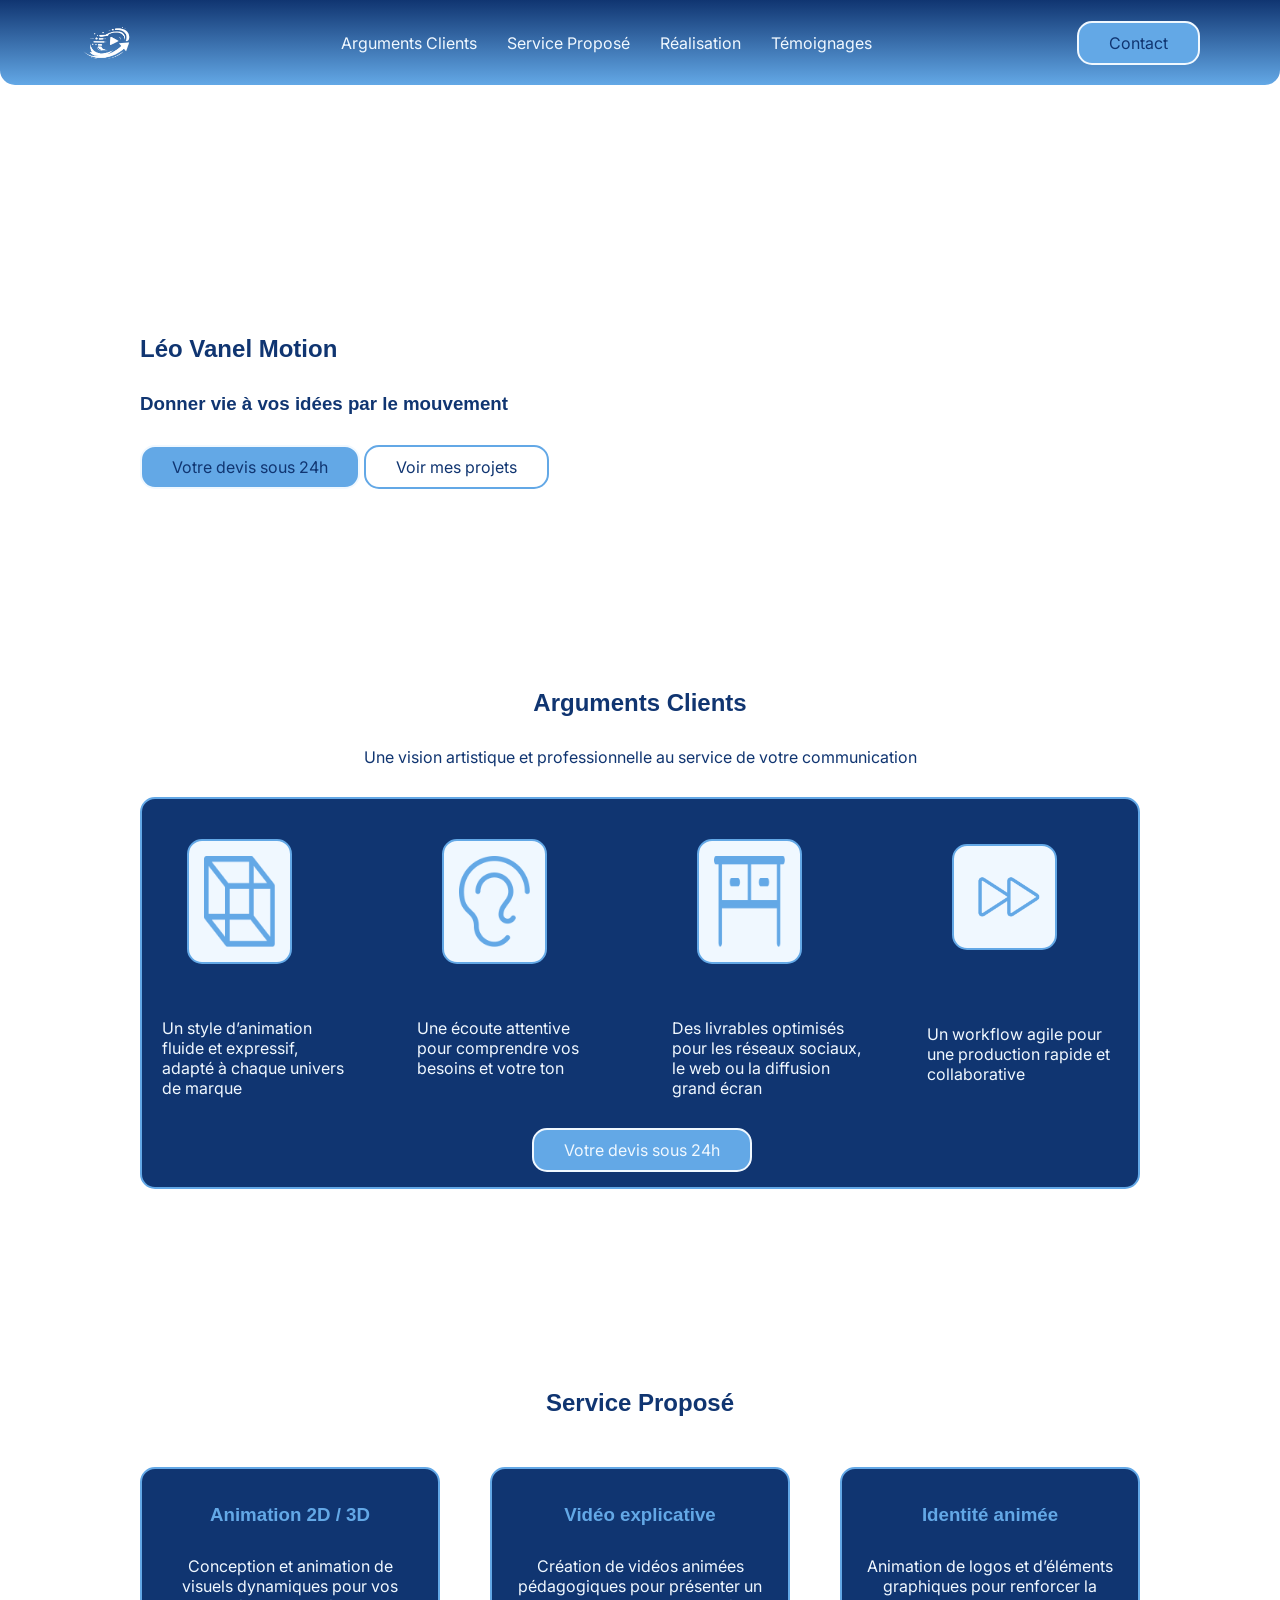
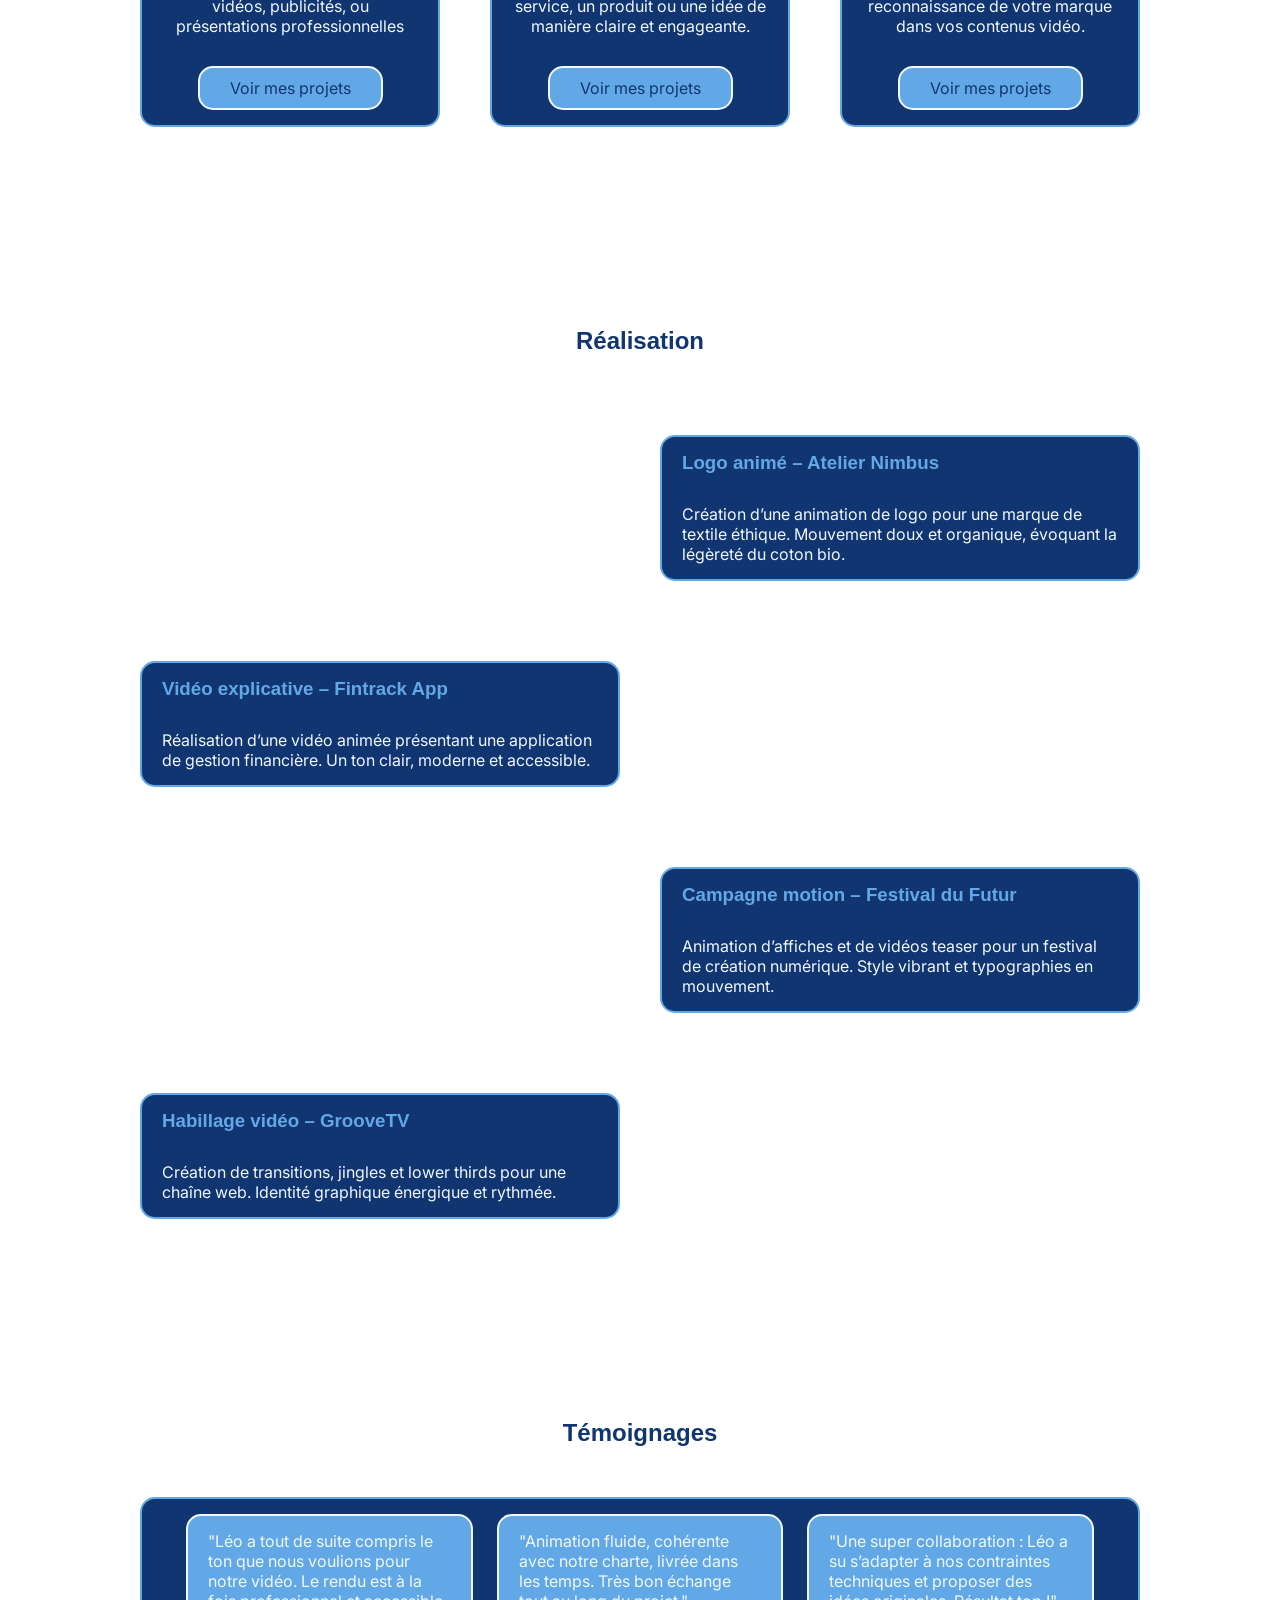
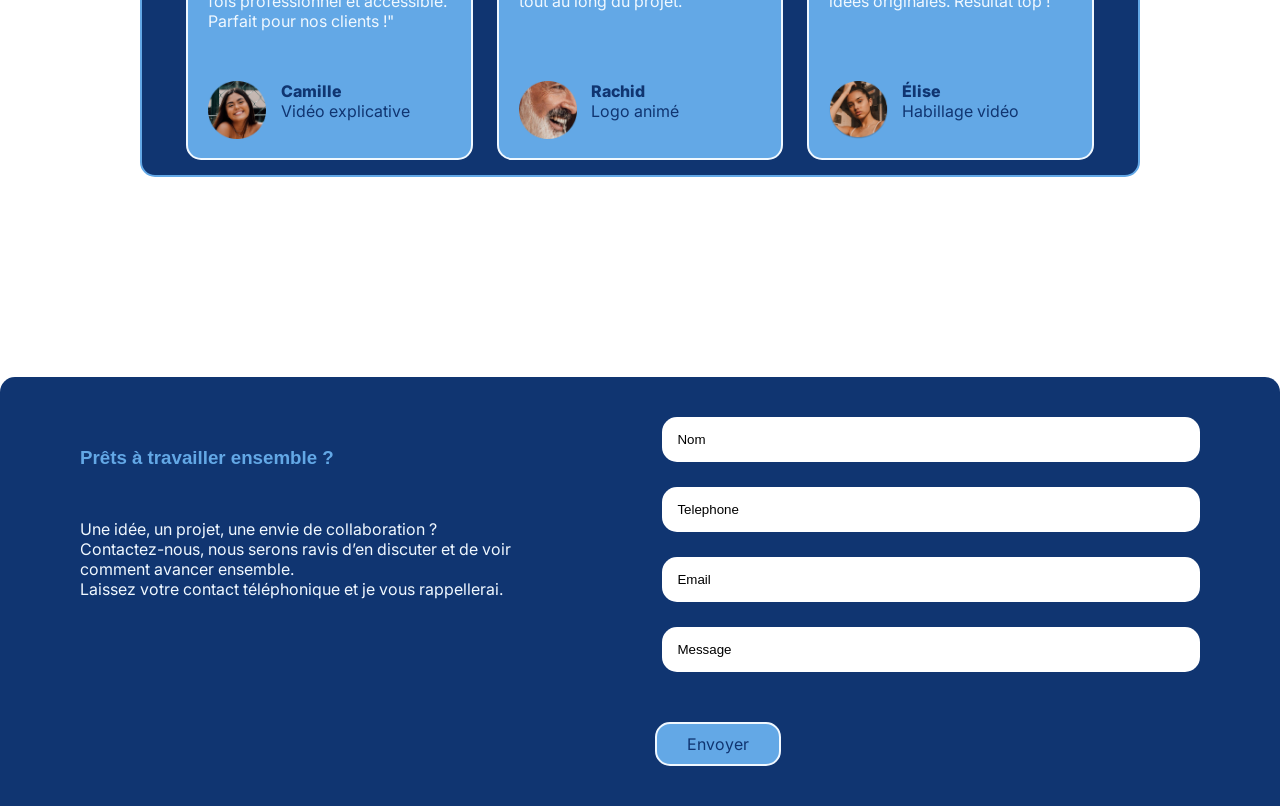
==== commit 19c21d9e: "sfgz" ====
--- a/index.html
+++ b/index.html
@@ -26,7 +26,7 @@
 
     <main class="container1000">
         <!-- section hero  -->
-        <section class="flex space-between mgt100">
+        <section class="flex space-between mgt200">
             <div class="w-48">
                 <h1 class="txtblue mgt50">Léo Vanel Motion</h1>
                 <h3 class="txtblue mgt30">Donner vie à vos idées par le mouvement</h3>
@@ -37,38 +37,37 @@
                 <img src="asset/motion-designer/couverture.png" alt="" width="100%" class="br-15">
             </div>
         </section>
-        <!-- section promesse et triple photo -->
-        <section id="promesse" class="mgt100">
+        <!-- section argument client et quatre icones -->
+        <section id="promesse" class="mgt200">
             <h2 class="txtblue txt-center">Arguments Clients</h2>
             <p class="txtblue txt-center mgt30">Une vision artistique et professionnelle au service de votre
                 communication</p>
             <div class="flex space-between big-card-bleu mgt30">
-                <div class="w-48 mgt30">
-                    <img src="asset/motion-designer/promesse.png" alt="" width="50%" class="br-15">
-                    <img src="" alt="">
-                    <img src="" alt="">
-                    <img src="" alt="">
-                </div>
-                <div class="w-48 mgt30 txtalice">
-                    <i class="ph ph-check-circle txt-ciel"></i>
-                    <p> Un style d’animation fluide et expressif, adapté à chaque univers de marque</p>
-
-                    <i class="ph ph-check-circle txt-ciel"></i>
-                    <p>Une écoute attentive pour comprendre vos besoins et votre ton</p>
-
-                    <i class="ph ph-check-circle txt-ciel"></i>
-                    <p>Des livrables optimisés pour les réseaux sociaux, le web ou la diffusion grand écran</p>
-
-                    <i class="ph ph-check-circle txt-ciel"></i>
-                    <p>Un workflow agile pour une production rapide et collaborative</p>
-
-                    <a href="" class="change-a btn-ciel txtalice mgt30">Votre devis sous 24h</a>
-                </div>
-
+
+                <div class="w-20">
+                    <img src="asset/motion-designer/square.png" alt="" class=" mgt15 mgl25 card-blanche" width="55%">
+                    <p class=" mgt50 txtalice"> Un style d’animation fluide et expressif, adapté à chaque univers de marque</p>
+                </div>
+                <div class="w-20">
+                    <img src="asset/motion-designer/ear.png" alt=""  class=" mgt15 mgl25 card-blanche" width="55%">
+                    <p class="mgt50 txtalice">Une écoute attentive pour comprendre vos besoins et votre ton</p>
+
+                </div>
+                <div class="w-20">
+                    <img src="asset/motion-designer/desk.png" alt=""  class=" mgt15 mgl25 card-blanche" width="55%">
+                    <p class="mgt50 txtalice">Des livrables optimisés pour les réseaux sociaux, le web ou la diffusion grand
+                        écran</p>
+                </div>
+                <div class="w-20">
+                    <img src="asset/motion-designer/FastForward.png" alt="" class=" mgt30 mgl25 card-blanche" width="55%">
+                    <p class="mgt70 txtalice">Un workflow agile pour une production rapide et collaborative</p>
+                </div>
+                
+                <a href="" class="change-a btn-ciel txtalice mgt30 mgl370">Votre devis sous 24h</a>
             </div>
         </section>
         <!-- section Service Proposé + triple carte  -->
-        <section id="service" class="mgt100">
+        <section id="service" class="mgt200">
             <h2 class="txt-center txtblue">Service Proposé</h2>
             <div class="flex space-between mgt50">
                 <!-- carte une -->
@@ -104,7 +103,7 @@
             </div>
         </section>
         <!-- section realisation avec 4 grosse div -->
-        <section id="réalisation" class="mgt100">
+        <section id="réalisation" class="mgt200">
             <h2 class="txt-center txtblue">Réalisation</h2>
             <!-- div normal -->
             <div class="flex space-between mgt80">
@@ -152,7 +151,7 @@
             </div>
         </section>
         <!-- section temoignage -->
-        <section id="témoignage" class="mgt100">
+        <section id="témoignage" class="mgt200">
             <h2 class="txt-center txtblue">Témoignages</h2>
             <div class="flex space-between big-card-bleu mgt50">
                 <i class="ph ph-arrow-circle-left txtalice mgt110"></i>
@@ -221,7 +220,7 @@
     </main>
 
     <!-- et le footer de trouble -->
-    <footer id="contact" class="mgt100 bg-blue">
+    <footer id="contact" class="mgt200 bg-bleu">
         <div class="flex space-between">
             <div class="w-48">
                 <h3 class="txt-ciel mgt30">Prêts à travailler ensemble ?</h3>
--- a/style.css
+++ b/style.css
@@ -23,43 +23,44 @@
     font-family: "Space Grotesk", sans-serif;
 }
 
-a{
+a {
     text-decoration: none;
 }
 
-header{
+header {
+    padding: 20px 80px;
+    border-radius: 0px 0px 15px 15px;
+}
+
+footer {
     padding: 40px 80px;
-    border-radius:0px 0px 15px 15px;
-}
-
-footer{
-    padding: 40px 80px;
-    border-radius:15px 15px 0px 0px;
-}
-
-input{
+    border-radius: 15px 15px 0px 0px;
+}
+
+input {
     padding: 15px 15px;
     border-radius: 15px;
     border: none;
 }
+
 /*--------------------------------------------------------TEXTE--------------------------------------------------------------------*/
-.suppuce{
+.suppuce {
     list-style-type: none;
 }
 
-.no-line{
+.no-line {
     text-decoration: none;
 }
 
-.bold{
+.bold {
     font-weight: 800;
 }
 
-.txt-center{
+.txt-center {
     text-align: center;
 }
 
-.majuscule{
+.majuscule {
     text-transform: uppercase;
 }
 
@@ -69,7 +70,7 @@
     width: 100%;
 }
 
-.w-70{
+.w-70 {
     width: 70%;
 }
 
@@ -101,7 +102,7 @@
     gap: 30px;
 }
 
-.gap10{
+.gap10 {
     gap: 10px;
 }
 
@@ -124,27 +125,39 @@
     justify-content: center;
 }
 
-.change-a{
+.change-a {
     display: inline-block;
 }
+
+.column{
+    flex-direction: column;
+}
+
+.end{
+    justify-content: flex-end;
+}
 /*--------------------------------------------------------MARGIN ET PADDING----------------------------------------------------------*/
+.mgt200 {
+    margin-top: 200px;
+}
+
 .mgt128 {
     margin-top: 128px;
 }
 
-.mgt110{
+.mgt110 {
     margin-top: 110px;
 }
 
-.mgt100{
+.mgt100 {
     margin-top: 100px;
 }
 
-.mgt80{
+.mgt80 {
     margin-top: 80px;
 }
 
-.mgt70{
+.mgt70 {
     margin-top: 70px;
 }
 
@@ -160,6 +173,10 @@
     margin-top: 25px;
 }
 
+.mgtN66 {
+    margin-top: -66px;
+}
+
 .mgb128 {
     margin-bottom: 128px;
 }
@@ -168,6 +185,10 @@
     margin-bottom: 50px;
 }
 
+.mgb48 {
+    margin-bottom: 48px;
+}
+
 .mgb30 {
     margin-bottom: 30px;
 }
@@ -176,12 +197,20 @@
     margin-bottom: 15px;
 }
 
-.mgl250{
+.mgl250 {
     margin-left: 250px;
 }
 
-.mgl575{
+.mgl575 {
     margin-left: 575px;
+}
+
+.mgl370{
+    margin-left: 370px;
+}
+
+.mgl25{
+    margin-left: 25px;
 }
 /*----------------------------------------------------CONTAINER----------------------------------------------*/
 .container1000 {
@@ -189,92 +218,109 @@
     margin-left: auto;
     margin-right: auto;
 }
+
 /*----------------------------------------------------CLASSE DE COULEURS----------------------------------------------*/
-.txtalice{
+.txtalice {
     color: aliceblue;
 }
 
-.txtblue{
+.txtblue {
     color: #103571;
 }
 
-.txt-ciel{
+.txt-ciel {
     color: #63a8e6;
 }
 
-.txtblack{
+.txtblack {
     color: black;
 }
 
-.blanc{
+.blanc {
     filter: invert(1) saturate(0) brightness(8);
 }
+
 /*----------------------------------------------------ARRONDIE ET DEPLACEMENT----------------------------------------------*/
-.rond-header{
+.rond-header {
     border-radius: 50%;
 }
 
-.br-15{
-    border-radius: 15px;
-}
-
-.moove-logo{
+.br-15 {
+    border-radius: 15px;
+}
+
+.moove-logo {
     transform: translate(0px 0px);
 }
 
 /*----------------------------------------------------CARD ET BOUTTON----------------------------------------------*/
-.bg-alice{
+.bg-alice {
     background-color: aliceblue;
 }
 
-.bg-blue{
+.bg-bleu{
     background-color: #103571;
 }
 
-.btn-gris{
+.bg-blue {
+    background: linear-gradient(to bottom, #103571, #63a8e6);
+}
+
+.bg-blue2 {
+    background: linear-gradient(to top, #103571, #63a8e6);
+}
+
+.btn-gris {
     background-color: #bbc3d0;
     padding: 10px 30px;
     border-radius: 15px;
 }
 
-.btn-blue{
+.btn-blue {
     background-color: #103571;
     padding: 10px 30px;
     border-radius: 15px;
-    border:  solid 2px #63a8e6;
-}
-
-.btn-border-ciel{
+    border: solid 2px #63a8e6;
+}
+
+.btn-border-ciel {
     border: solid 2px #63a8e6;
     padding: 10px 30px;
     border-radius: 15px;
 }
 
-.btn-ciel{
+.btn-ciel {
     background-color: #63a8e6;
     padding: 10px 30px;
     border-radius: 15px;
     border: solid 2px aliceblue;
 }
 
-.big-card-bleu{
-background-color:#103571;
-padding: 15px 20px;
-border-radius: 15px;
-border: solid 1px #ffffff;
-border: solid 2px #63a8e6;
-}
-
-.card-blue{
+.big-card-bleu {
     background-color: #103571;
     padding: 15px 20px;
     border-radius: 15px;
+    border: solid 1px #ffffff;
     border: solid 2px #63a8e6;
 }
 
-.card-ciel{
+.card-blue {
+    background-color: #103571;
+    padding: 15px 20px;
+    border-radius: 15px;
+    border: solid 2px #63a8e6;
+}
+
+.card-ciel {
     background-color: #63a8e6;
     padding: 15px 20px;
     border-radius: 15px;
     border: solid 2px aliceblue;
+}
+
+.card-blanche{
+    background-color: aliceblue;
+    padding: 15px 15px;
+    border-radius: 15px;
+    border:solid 2px #63a8e6
 }
